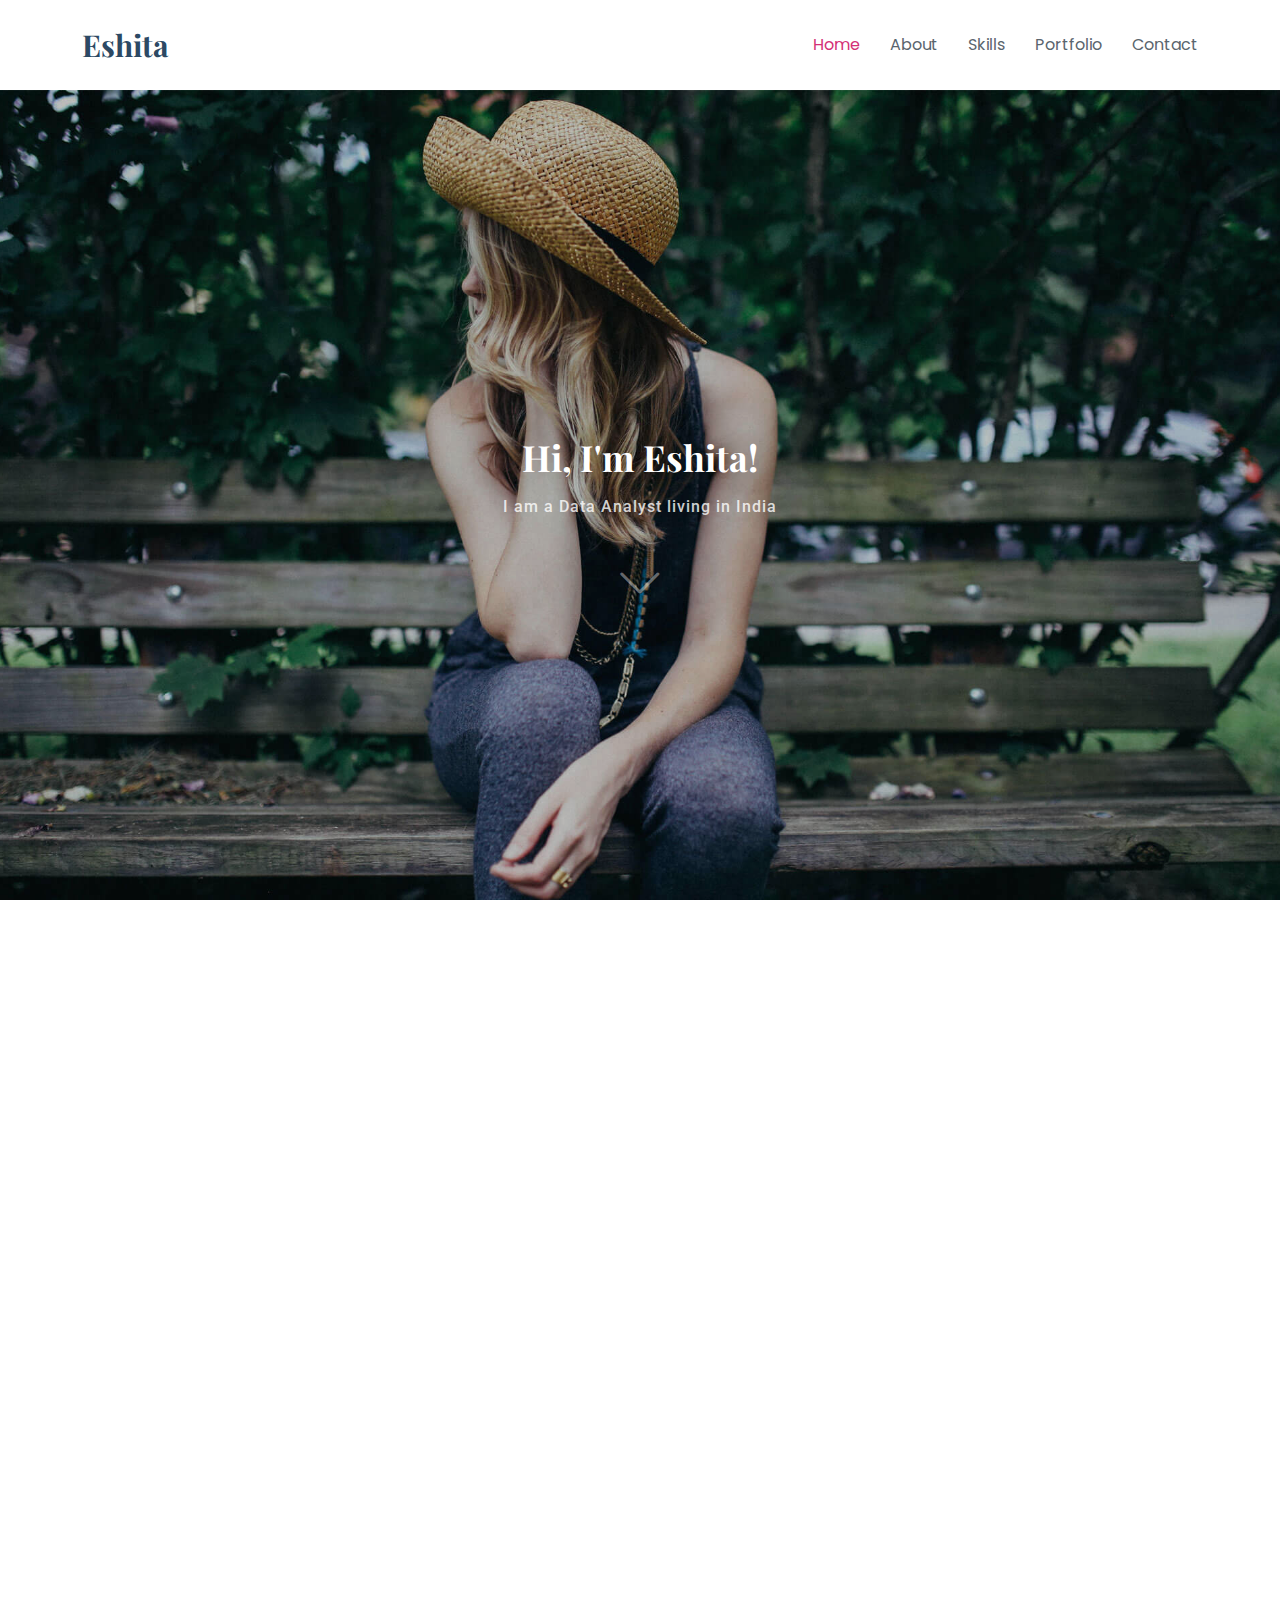
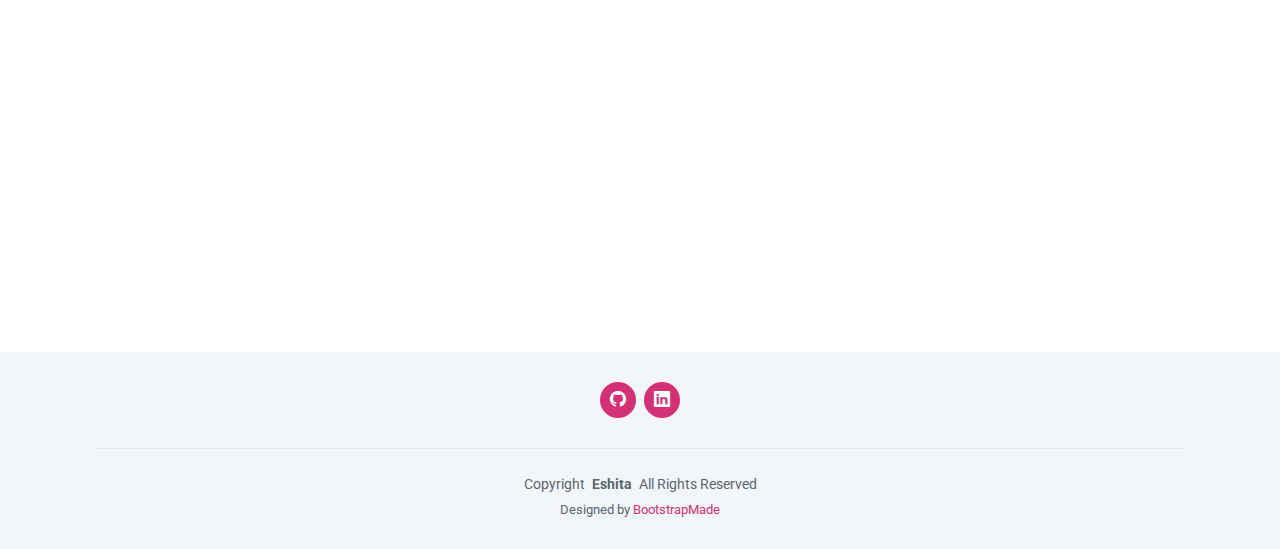
==== index.html @ 3b00178d "add all files" ====
<!DOCTYPE html>
<html lang="en">

<head>
  <meta charset="utf-8">
  <meta content="width=device-width, initial-scale=1.0" name="viewport">
  <title>Portfolio - Eshita</title>
  <meta name="description" content="">
  <meta name="keywords" content="">

  <!-- Favicons -->
  <link href="assets/img/favicon.png" rel="icon">
  <link href="assets/img/apple-touch-icon.png" rel="apple-touch-icon">

  <!-- Fonts -->
  <link href="https://fonts.googleapis.com" rel="preconnect">
  <link href="https://fonts.gstatic.com" rel="preconnect" crossorigin>
  <link href="https://fonts.googleapis.com/css2?family=Roboto:ital,wght@0,100;0,300;0,400;0,500;0,700;0,900;1,100;1,300;1,400;1,500;1,700;1,900&family=Poppins:ital,wght@0,100;0,200;0,300;0,400;0,500;0,600;0,700;0,800;0,900;1,100;1,200;1,300;1,400;1,500;1,600;1,700;1,800;1,900&family=Playfair+Display:ital,wght@0,400;0,500;0,600;0,700;0,800;0,900;1,400;1,500;1,600;1,700;1,800;1,900&display=swap" rel="stylesheet">

  <!-- Vendor CSS Files -->
  <link href="assets/vendor/bootstrap/css/bootstrap.min.css" rel="stylesheet">
  <link href="assets/vendor/bootstrap-icons/bootstrap-icons.css" rel="stylesheet">
  <link href="assets/vendor/aos/aos.css" rel="stylesheet">
  <link href="assets/vendor/glightbox/css/glightbox.min.css" rel="stylesheet">
  <link href="assets/vendor/swiper/swiper-bundle.min.css" rel="stylesheet">

  <!-- Main CSS File -->
  <link href="assets/css/main.css" rel="stylesheet">

  <!-- =======================================================
  * Template Name: Eshita
  * Template URL: https://bootstrapmade.com/free-html-bootstrap-template-Eshita/
  * Updated: Aug 07 2024 with Bootstrap v5.3.3
  * Author: BootstrapMade.com
  * License: https://bootstrapmade.com/license/
  ======================================================== -->
</head>

<body class="index-page">

  <header id="header" class="header d-flex align-items-center sticky-top">
    <div class="container-fluid container-xl position-relative d-flex align-items-center justify-content-between">

      <a href="index.html" class="logo d-flex align-items-center">
        <!-- Uncomment the line below if you also wish to use an image logo -->
        <!-- <img src="assets/img/logo.png" alt=""> -->
        <h1 class="sitename">Eshita</h1>
      </a>

      <nav id="navmenu" class="navmenu">
        <ul>
          <li><a href="#hero" class="active">Home</a></li>
          <li><a href="#about">About</a></li>
          <li><a href="#skills">Skills</a></li>
          <li><a href="#portfolio">Portfolio</a></li>
          <!--<li><a href="#team">Team</a></li>-->
          <!--<li class="dropdown"><a href="#"><span>Dropdown</span> <i class="bi bi-chevron-down toggle-dropdown"></i></a>
            <ul>
              <li><a href="#">Dropdown 1</a></li>
              <li class="dropdown"><a href="#"><span>Deep Dropdown</span> <i class="bi bi-chevron-down toggle-dropdown"></i></a>
                <ul>
                  <li><a href="#">Deep Dropdown 1</a></li>
                  <li><a href="#">Deep Dropdown 2</a></li>
                  <li><a href="#">Deep Dropdown 3</a></li>
                  <li><a href="#">Deep Dropdown 4</a></li>
                  <li><a href="#">Deep Dropdown 5</a></li>
                </ul>
              </li>
              <li><a href="#">Dropdown 2</a></li>
              <li><a href="#">Dropdown 3</a></li>
              <li><a href="#">Dropdown 4</a></li>
            </ul>
          </li>-->
          <li><a href="#contact">Contact</a></li>
        </ul>
        <i class="mobile-nav-toggle d-xl-none bi bi-list"></i>
      </nav>

    </div>
  </header>

  <main class="main">

    <!-- Hero Section -->
    <section id="hero" class="hero section dark-background">

      <div class="container text-center" data-aos="fade-up" data-aos-delay="100">
        <h2>Hi, I'm Eshita!</h2>
        <p>I am a Data Analyst living in India<br></p>
        <a href="#about" class="btn-scroll" title="Scroll Down"><i class="bi bi-chevron-down"></i></a>
      </div>

    </section><!-- /Hero Section -->

    <!-- About Section -->
    <section id="about" class="about section">

      <!-- Section Title -->
      <div class="container section-title" data-aos="fade-up">
        <h2>About</h2>
        <p>Senior Analyst at Accenture.</p>
      </div><!-- End Section Title -->

      <div class="container" data-aos="fade-up" data-aos-delay="100">

        <div class="row gy-4 justify-content-center">
          <div class="col-lg-4">
            <img src="assets/img/profile-img.jpg" class="img-fluid" alt="">
          </div>
          <div class="col-lg-8 content">
            <h2>Data Analyst </h2>
            <p class="fst-italic py-3">
              I am a working professional fueled by a strong passion for achieving goals and objectives. As an effective planner, I excel at prioritizing activities, ensuring that I dedicate my time to the most impactful tasks.
            </p>
            <div class="row">
              <div class="col-lg-6">
                <ul>
                  <li><i class="bi bi-chevron-right"></i> <strong>Birthday:</strong> <span>7 August 1996</span></li>
                  <li><i class="bi bi-chevron-right"></i> <strong>Website:</strong> <span>eshita781996.github.io/interactive-portfolio/</span></li>
                  <li><i class="bi bi-chevron-right"></i> <strong>Phone:</strong> <span>+91 9532928855</span></li>
                  <li><i class="bi bi-chevron-right"></i> <strong>City:</strong> <span>Bengaluru, India</span></li>
                </ul>
              </div>
              <div class="col-lg-6">
                <ul>
                  <li><i class="bi bi-chevron-right"></i> <strong>Age:</strong> <span>28</span></li>
                  <li><i class="bi bi-chevron-right"></i> <strong>Degree:</strong> <span>Bachelors</span></li>
                  <li><i class="bi bi-chevron-right"></i> <strong>Email:</strong> <span>eshita201@gmail.com</span></li>
                  <li><i class="bi bi-chevron-right"></i> <strong>Freelance:</strong> <span>Available</span></li>
                </ul>
              </div>
            </div>
            <p class="py-3">
              As a Cloud/App Senior Data Analyst at Accenture, I leverage my expertise in data analysis and cloud technologies to drive insights and optimize applications. My aspiration is to transition into the role of Data Science Architect, where I can design and implement scalable data solutions that harness the power of machine learning and big data. By deepening my knowledge of data architecture, collaborating with cross-functional teams, and working on impactful projects, I aim to bridge the gap between complex data systems and business needs, ultimately contributing to innovative data-driven strategies.
            </p>
          </div>
        </div>

      </div>

    </section><!-- /About Section -->

    <!-- Skills Section -->
    <section id="skills" class="skills section">

      <!-- Section Title -->
      <div class="container section-title" data-aos="fade-up">
        <h2>Skills</h2>
        <!--<p>My skills</p>-->
      </div><!-- End Section Title -->

      <div class="container" data-aos="fade-up" data-aos-delay="100">

        <div class="row skills-content skills-animation">

          <div class="col-lg-6">

            <div class="progress">
              <span class="skill"><span>SQL</span> <i class="val">100%</i></span>
              <div class="progress-bar-wrap">
                <div class="progress-bar" role="progressbar" aria-valuenow="100" aria-valuemin="0" aria-valuemax="100"></div>
              </div>
            </div><!-- End Skills Item -->

            <div class="progress">
              <span class="skill"><span>Python</span> <i class="val">90%</i></span>
              <div class="progress-bar-wrap">
                <div class="progress-bar" role="progressbar" aria-valuenow="90" aria-valuemin="0" aria-valuemax="100"></div>
              </div>
            </div><!-- End Skills Item -->

            <div class="progress">
              <span class="skill"><span>JavaScript</span> <i class="val">75%</i></span>
              <div class="progress-bar-wrap">
                <div class="progress-bar" role="progressbar" aria-valuenow="75" aria-valuemin="0" aria-valuemax="100"></div>
              </div>
            </div><!-- End Skills Item -->

          </div>

          <div class="col-lg-6">

            <div class="progress">
              <span class="skill"><span>Pyspark</span> <i class="val">80%</i></span>
              <div class="progress-bar-wrap">
                <div class="progress-bar" role="progressbar" aria-valuenow="80" aria-valuemin="0" aria-valuemax="100"></div>
              </div>
            </div><!-- End Skills Item -->

            <div class="progress">
              <span class="skill"><span>Rest API</span> <i class="val">90%</i></span>
              <div class="progress-bar-wrap">
                <div class="progress-bar" role="progressbar" aria-valuenow="90" aria-valuemin="0" aria-valuemax="100"></div>
              </div>
            </div><!-- End Skills Item -->

            <div class="progress">
              <span class="skill"><span>No SQL Database</span> <i class="val">55%</i></span>
              <div class="progress-bar-wrap">
                <div class="progress-bar" role="progressbar" aria-valuenow="55" aria-valuemin="0" aria-valuemax="100"></div>
              </div>
            </div><!-- End Skills Item -->

          </div>

        </div>

      </div>

    </section><!-- /Skills Section -->

    <!-- Resume Section -->
    <section id="resume" class="resume section light-background">

      <!-- Section Title -->
      <div class="container section-title" data-aos="fade-up">
        <h2>Resume</h2>
        <!--<p>My Professional Background</p>-->
      </div><!-- End Section Title -->

      <div class="container">

        <div class="row">

          <div class="col-lg-6" data-aos="fade-up" data-aos-delay="100">
            <h3 class="resume-title">Summary</h3>

            <div class="resume-item pb-0">
              <h4>Eshita</h4>
              <p><em>Innovative and deadline-driven analyst with 5+ years of experience designing and developing solutions for data driven applications from initial concept to final, polished deliverable.</em></p>
              <ul>
                <li>Bengaluru, India</li>
                <li>9532928855</li>
                <li>eshita201@gmail.com</li>
              </ul>
            </div><!-- Edn Resume Item -->

            <h3 class="resume-title">Education</h3>
            <div class="resume-item">
              <h4>Bachelors of Technology &amp; Information Technology</h4>
              <h5>2014 - 2018</h5>
              <p><em>SRMCEM, Lucknow, India</em></p>
              <p>The program provided a strong foundation in essential areas such as software development, networking, and cybersecurity, blending theoretical knowledge with practical skills.

                The hands-on projects and internships I participated in were particularly enriching, giving me valuable real-world experience and preparing me for the challenges of the tech industry. </p>
            </div><!-- Edn Resume Item -->

            <!--<div class="resume-item">
              <h4>Bachelor of Fine Arts &amp; Graphic Design</h4>
              <h5>2010 - 2014</h5>
              <p><em>Rochester Institute of Technology, Rochester, NY</em></p>
              <p>Quia nobis sequi est occaecati aut. Repudiandae et iusto quae reiciendis et quis Eius vel ratione eius unde vitae rerum voluptates asperiores voluptatem Earum molestiae consequatur neque etlon sader mart dila</p>
            </div>Edn Resume Item -->

          </div>

          <div class="col-lg-6" data-aos="fade-up" data-aos-delay="200">
            <h3 class="resume-title">Professional Experience</h3>
            <div class="resume-item">
              <h4>App/Cloud Senior Analyst</h4>
              <h5>2021 - Present</h5>
              <p><em>Accenture, Bengaluru, India </em></p>
              <ul>
                <li>Lead in the design, development, and implementation of the project</li>
                <li>Delegate tasks to the 7 members of the design team and provide counsel on all aspects of the project. </li>
                <li>Supervise the assessment of all resources in order to ensure quality and accuracy of the pipelines</li>
                <li>Oversee the efficient use of production project budgets.</li>
              </ul>
            </div><!-- Edn Resume Item -->

            <div class="resume-item">
              <h4>Systems Engineer</h4>
              <h5>2018 - 2021</h5>
              <p><em>TCS, Kolkata, India</em></p>
              <ul>
                <li>Developed numerous scripts for automation of workflows.</li>
                <li>Managed up to 5 projects or tasks at a given time while under pressure</li>
                <li>Recommended and consulted with clients on the most appropriate architectural diagrams</li>
                <li>Created 4+ design presentations and proposals a month for clients and account managers</li>
              </ul>
            </div><!-- Edn Resume Item -->

          </div>

        </div>

      </div>

    </section><!-- /Resume Section -->

    <!-- Services Section -->
    <!--<section id="services" class="services section">

     
      <div class="container section-title" data-aos="fade-up">
        <h2>Domains</h2>
        <p>Welcome to my portfolio! Here are my works in different domains, specifically focusing on data science and analytics. From data visualization and predictive modeling to statistical analysis and machine learning, each project showcases my ability to extract insights and drive informed decision-making. I invite you to explore my diverse skill set and see how I can add value to your next data-driven initiative.</p>
      </div>

      <div class="container">

        <div class="row gy-4">

          <div class="col-xl-3 col-md-6 d-flex" data-aos="fade-up" data-aos-delay="100">
            <div class="service-item position-relative">
              <div class="icon"><i class="bi bi-activity icon"></i></div>
              <h4>SQL<a href="" class="stretched-link">Lorem Ipsum</a>
              </h4>
              <p>SQL allows clients to understand the knowledge bases, which comprise the information fields in the relational databases.  for example. Information bases combine and accumulate every piece of information, yet the data must be critical and available.</p>
            </div>
          </div>

          <div class="col-xl-3 col-md-6 d-flex" data-aos="fade-up" data-aos-delay="200">
            <div class="service-item position-relative">
              <div class="icon"><i class="bi bi-bounding-box-circles icon"></i></div>
              <h4>Python <a href="" class="stretched-link">Lorem Ipsum</a></h4>
              <p>Python is a programming language widely used by Data Scientists.
              Python has in-built mathematical libraries and functions, making it easier to calculate mathematical problems and to perform data analysis.
              </p>
            </div>
          </div>

           <div class="col-xl-3 col-md-6 d-flex" data-aos="fade-up" data-aos-delay="300">
            <div class="service-item position-relative">
              <div class="icon"><i class="bi bi-calendar4-week icon"></i></div>
              <h4>Pyspark <a href="" class="stretched-link">Lorem Ipsum</a></h4>
              <p>PySpark is an open-source Python library that enables users to leverage Apache Spark's powerful distributed computing capabilities for big data processing. It allows for efficient data manipulation, analysis, and machine learning on large datasets.
                </p>
            </div>
          </div>
          <div class="col-xl-3 col-md-6 d-flex" data-aos="fade-up" data-aos-delay="400">
            <div class="service-item position-relative">
              <div class="icon"><i class="bi bi-broadcast icon"></i></div>
              <h4>Statistics and Machine Learning <a href="" class="stretched-link">Lorem Ipsum</a></h4>
              <p>Statistics and machine learning are foundational elements in the field of data science, enabling us to extract meaningful insights from complex datasets, while machine learning focuses on building algorithms that learn from data to make predictions and decisions.</p>
            </div>
          </div>

        </div>

      </div>

    </section>-->

    <!-- Portfolio Section -->
    <section id="portfolio" class="portfolio section light-background">

      <!-- Section Title -->
      <div class="container section-title" data-aos="fade-up">
        <h2>Portfolio</h2>
        <p>Few highlights of my projects across all domains.</p>
      </div><!-- End Section Title -->

      <div class="container">

        <div class="isotope-layout" data-default-filter="*" data-layout="masonry" data-sort="original-order">

          <ul class="portfolio-filters isotope-filters" data-aos="fade-up" data-aos-delay="100">
            <li data-filter="*" class="filter-active">All</li>
            <li data-filter=".filter-app">Stats</li>
            <li data-filter=".filter-product">Python & ML</li>
            <li data-filter=".filter-branding">SQL & BI</li>
          </ul><!-- End Portfolio Filters -->

          <div class="row gy-4 isotope-container" data-aos="fade-up" data-aos-delay="200">

            <div class="col-lg-4 col-md-6 portfolio-item isotope-item filter-app">
              <img src="assets/img/masonry-portfolio/SentimentAnalysis.jpg" class="img-fluid" alt="">
              <div class="portfolio-info">
                <h4>Sentiment Analysis</h4>
                <p>Wordcloud and Natural Language Processing</p>
                <a href="assets/img/masonry-portfolio/SentimentAnalysis.jpg" title="SentimentAnalysis" data-gallery="portfolio-gallery-app" class="glightbox preview-link"><i class="bi bi-zoom-in"></i></a>
                <a href="sentimentanalysis.html" title="More Details" class="details-link"><i class="bi bi-link-45deg"></i></a>
              </div>
            </div><!-- End Portfolio Item -->

            <div class="col-lg-4 col-md-6 portfolio-item isotope-item filter-product">
              <img src="assets/img/portfolio/energyconsumtion.jpg" class="img-fluid" alt="">
              <div class="portfolio-info">
                <h4>Energy Prediction Analysis</h4>
                <p>Energy Prediction Analysis</p>
                <a href="assets/img/portfolio/energyconsumtion.jpg" title="energyconsumption" data-gallery="portfolio-gallery-product" class="glightbox preview-link"><i class="bi bi-zoom-in"></i></a>
                <a href="energyconsumption.html" title="More Details" class="details-link"><i class="bi bi-link-45deg"></i></a>
              </div>
            </div><!-- End Portfolio Item -->

            <div class="col-lg-4 col-md-6 portfolio-item isotope-item filter-branding">
              <img src="assets/img/masonry-portfolio/scdlogic.jpg" class="img-fluid" alt="">
              <div class="portfolio-info">
                <h4>SCD LOGIC</h4>
                <p>handle Big Data using Slowly Changing Dimension</p>
                <a href="assets/img/masonry-portfolio/scdlogic.jpg" title="scdlogic" data-gallery="portfolio-gallery-branding" class="glightbox preview-link"><i class="bi bi-zoom-in"></i></a>
                <a href="scd.html" title="More Details" class="details-link"><i class="bi bi-link-45deg"></i></a>
              </div>
            </div><!-- End Portfolio Item -->

            <div class="col-lg-4 col-md-6 portfolio-item isotope-item filter-app">
              <img src="assets/img/masonry-portfolio/cricketanalysis.jpg" class="img-fluid" alt="">
              <div class="portfolio-info">
                <h4>Cricket Team Win Prediction</h4>
                <p>IPL data analysis</p>
                <a href="assets/img/masonry-portfolio/cricketanalysis.jpg" title="cricketanalysis" data-gallery="portfolio-gallery-app" class="glightbox preview-link"><i class="bi bi-zoom-in"></i></a>
                <a href="cricketanalysis.html" title="More Details" class="details-link"><i class="bi bi-link-45deg"></i></a>
              </div>
            </div><!-- End Portfolio Item -->

            <div class="col-lg-4 col-md-6 portfolio-item isotope-item filter-product">
              <img src="assets\img\portfolio\AQI_1.jpg" class="img-fluid" alt="">
              <div class="portfolio-info">
                <h4>Air quality Index</h4>
                <p>AQI in Delhi</p>
                <a href="assets\img\portfolio\AQI_1.jpg" title="airqualityindex" data-gallery="portfolio-gallery-product" class="glightbox preview-link"><i class="bi bi-zoom-in"></i></a>
                <a href="Airqualityindex.html" title="More Details" class="details-link"><i class="bi bi-link-45deg"></i></a>
              </div>
            </div><!-- End Portfolio Item -->

            <div class="col-lg-4 col-md-6 portfolio-item isotope-item filter-branding">
              <img src="assets/img/masonry-portfolio/envstudyusingpowerbi.jpg" class="img-fluid" alt="">
              <div class="portfolio-info">
                <h4>Environment Study</h4>
                <p>Environment Study Using Power BI</p>
                <a href="assets/img/masonry-portfolio/envstudyusingpowerbi.jpg" title="envstudyusingpowerbi" data-gallery="portfolio-gallery-branding" class="glightbox preview-link"><i class="bi bi-zoom-in"></i></a>
                <a href="climateenvstudy.html" title="More Details" class="details-link"><i class="bi bi-link-45deg"></i></a>
              </div>
            </div><!-- End Portfolio Item -->

            <div class="col-lg-4 col-md-6 portfolio-item isotope-item filter-app">
              <img src="assets/img/masonry-portfolio/StockMarket.jpg" class="img-fluid" alt="">
              <div class="portfolio-info">
                <h4>Stock Market Analysis</h4>
                <p>Prediction Using Statistical analysis</p>
                <a href="assets/img/masonry-portfolio/StockMarket.jpg" title="StockMarketAnalysis" data-gallery="portfolio-gallery-app" class="glightbox preview-link"><i class="bi bi-zoom-in"></i></a>
                <a href="stockmarket.html" title="More Details" class="details-link"><i class="bi bi-link-45deg"></i></a>
              </div>
            </div><!-- End Portfolio Item -->

            <div class="col-lg-4 col-md-6 portfolio-item isotope-item filter-product">
              <img src="assets\img\portfolio\MedicalAppoint_2.jpg" class="img-fluid" alt="">
              <div class="portfolio-info">
                <h4>Medical Appointment Prediction</h4>
                <p>Medical Appointment Prediction using Confusion Matrix</p>
                <a href="assets\img\portfolio\MedicalAppoint_2.jpg" title="MedicalAppointmentPredictions" data-gallery="portfolio-gallery-product" class="glightbox preview-link"><i class="bi bi-zoom-in"></i></a>
                <a href="MedicalAppointmentPredictions.html" title="More Details" class="details-link"><i class="bi bi-link-45deg"></i></a>
              </div>
            </div><!-- End Portfolio Item -->

            <!--<div class="col-lg-4 col-md-6 portfolio-item isotope-item filter-branding">
              <img src="assets/img/masonry-portfolio/payrollmanagement.jpg" class="img-fluid" alt="">
              <div class="portfolio-info">
                <h4>Payroll Management</h4>
                <p>Payroll management software solution</p>
                <a href="assets/img/masonry-portfolio/payrollmanagement.jpg" title="payrollmanagement" data-gallery="portfolio-gallery-branding" class="glightbox preview-link"><i class="bi bi-zoom-in"></i></a>
                <a href="payrollmanagement.html" title="More Details" class="details-link"><i class="bi bi-link-45deg"></i></a>
              </div>
            </div>--><!-- End Portfolio Item -->

          </div><!-- End Portfolio Container -->

        </div>

      </div>

    </section><!-- /Portfolio Section -->

    <!-- Testimonials Section -->
    <section id="testimonials" class="testimonials section">

      <!-- Section Title -->
      <div class="container section-title" data-aos="fade-up">
        <h2>Testimonials</h2>
        <p>Here are a few testimonials from colleagues and managers that highlight my contributions and work ethic.</p>
      </div><!-- End Section Title -->

      <div class="container" data-aos="fade-up" data-aos-delay="100">

        <div class="swiper init-swiper" data-speed="600" data-delay="5000" data-breakpoints="{ &quot;320&quot;: { &quot;slidesPerView&quot;: 1, &quot;spaceBetween&quot;: 40 }, &quot;1200&quot;: { &quot;slidesPerView&quot;: 3, &quot;spaceBetween&quot;: 40 } }">
          <script type="application/json" class="swiper-config">
            {
              "loop": true,
              "speed": 600,
              "autoplay": {
                "delay": 5000
              },
              "slidesPerView": "auto",
              "pagination": {
                "el": ".swiper-pagination",
                "type": "bullets",
                "clickable": true
              },
              "breakpoints": {
                "320": {
                  "slidesPerView": 1,
                  "spaceBetween": 40
                },
                "1200": {
                  "slidesPerView": 3,
                  "spaceBetween": 20
                }
              }
            }
          </script>
          <div class="swiper-wrapper">

            <div class="swiper-slide">
              <div class="testimonial-item" "="">
            <p>
              <i class=" bi bi-quote quote-icon-left"></i>
                <span>Eshita is the best junior I have ever got. She is excellent at her work and maintains a good rappo with her clients and colleagues. Eshita communicates effectively and reliably, fostering a collaborative environment that inspires those around her. Her commitment to continuous improvement and ethical behavior makes her an invaluable asset to any team.
                  </span>
                <i class="bi bi-quote quote-icon-right"></i>
                </p>
                <!--<img src="assets/img/testimonials/testimonials-1.jpg" class="testimonial-img" alt="">-->
                <h3>Shubro Das</h3>
                <h4>Application Manager</h4>
              </div>
            </div><!-- End testimonial item -->

            <div class="swiper-slide">
              <div class="testimonial-item">
                <p>
                  <i class="bi bi-quote quote-icon-left"></i>
                  <span>Eshita has been an outstanding subordinate, demonstrating exceptional dedication to project delivery. Eshita automated many project tasks using her skills in SQL and PYTHON, which replaced manual processes for querying and report generation. She quickly grasps clients' technical needs and applies her diverse skills to implement effective solutions.</span>
                  <i class="bi bi-quote quote-icon-right"></i>
                </p>
                <!--<img src="assets/img/testimonials/testimonials-2.jpg" class="testimonial-img" alt="">-->
                <h3>Tejaswini Juturi</h3>
                <h4>Packaged Application Assco Manager</h4>
              </div>
            </div><!-- End testimonial item -->

            <div class="swiper-slide">
              <div class="testimonial-item">
                <p>
                  <i class="bi bi-quote quote-icon-left"></i>
                  <span>Eshita played a crucial role in our project's processing tasks using Azure Data Services like Azure Data Factory (ADF) and Azure Databricks. Her expertise in database management, APIs, and data engineering was instrumental in successfully migrating our systems. </span>
                  <i class="bi bi-quote quote-icon-right"></i>
                </p>
                <!--<img src="assets/img/testimonials/testimonials-3.jpg" class="testimonial-img" alt="">-->
                <h3>Lini Mathew</h3>
                <h4>Data Engineer</h4>
              </div>
            </div><!-- End testimonial item -->

            <div class="swiper-slide">
              <div class="testimonial-item">
                <p>
                  <i class="bi bi-quote quote-icon-left"></i>
                  <span>"I have had the pleasure of working with Eshita, who exemplifies both a keen learner and a true professional. Her curiosity and adaptability shine through in every project, as she actively seeks new knowledge and skills. "</span>
                  <i class="bi bi-quote quote-icon-right"></i>
                </p>
                <!--<img src="assets/img/testimonials/testimonials-4.jpg" class="testimonial-img" alt="">-->
                <h3>Ashraful Hoda</h3>
                <h4>Project application Assoc Manager</h4>
              </div>
            </div><!-- End testimonial item -->

            <div class="swiper-slide">
              <div class="testimonial-item">
                <p>
                  <i class="bi bi-quote quote-icon-left"></i>
                  <span>Eshita's commitment to her work is impressive. She frequently put in extra hours to ensure that project deadlines were met with exceptional quality. She consistently adheres to company protocols and project requirements, demonstrating a high level of discipline and attention to detail.</span>
                  <i class="bi bi-quote quote-icon-right"></i>
                </p>
                <!--<img src="assets/img/testimonials/testimonials-5.jpg" class="testimonial-img" alt="">-->
                <h3>Harshvardhan</h3>
                <h4>Project Manager</h4>
              </div>
            </div><!-- End testimonial item -->

          </div>
          <div class="swiper-pagination"></div>
        </div>

      </div>

    </section><!-- /Testimonials Section -->

    <!-- Contact Section -->
    <section id="contact" class="contact section">

      <!-- Section Title -->
      <div class="container section-title" data-aos="fade-up">
        <h2>Contact Details</h2>
        <!--<p>Contact me at</p>-->
      </div><!-- End Section Title -->

      <div class="container" data-aos="fade" data-aos-delay="100">

        <div class="row gy-4">
          <div class="col-lg-2">
           

            <div class="info-item d-flex" data-aos="fade-up" data-aos-delay="300">
              <i class="bi bi-geo-alt flex-shrink-0"></i>
              <div>
                <h3>Address</h3><p> Bengaluru, India</p>
              </div>
             
            </div><!-- End Info Item -->
          </div>
          <div class="col-lg-2">
           

            <div class="info-item d-flex" data-aos="fade-up" data-aos-delay="300">
              <i class="bi bi-telephone flex-shrink-0"></i>
              <div>
                <h3>Call</h3><p> +91 9532928855</p>
              </div>
             
            </div><!-- End Info Item -->
          </div>
          <div  class="col-lg-2">  
            <div class="info-item d-flex" data-aos="fade-up" data-aos-delay="400">
              <i class="bi bi-envelope flex-shrink-0"></i>
              <div>
                <h3>Email</h3>
                <p>eshita201@gmail.com</p>
              </div>
            </div><!-- End Info Item -->

          </div>
          

        </div>

      </div>

    </section><!-- /Contact Section -->

  </main>

  <footer id="footer" class="footer light-background">
    <div class="container">
      <!--<h3 class="sitename">Eshita</h3>
      <p>If you've got open source projects and pull requests you'd like me to be a part please reach me at</p>
    -->
      <div class="social-links d-flex justify-content-center">
        <!--<a href=""><i class="bi bi-twitter-x"></i></a>
        <a href=""><i class="bi bi-facebook"></i></a>-->
        <a href="https://github.com/Eshita781996"><i class="bi bi-github"></i></a>
        <!--<a href=""><i class="bi bi-skype"></i></a>-->
        <a href="https://www.linkedin.com/in/eshita1/"><i class="bi bi-linkedin"></i></a>
      </div>
      <div class="container">
        <div class="copyright">
          <span>Copyright</span> <strong class="px-1 sitename">Eshita</strong> <span>All Rights Reserved</span>
        </div>
        <div class="credits">
          <!-- All the links in the footer should remain intact. -->
          <!-- You can delete the links only if you've purchased the pro version. -->
          <!-- Licensing information: https://bootstrapmade.com/license/ -->
          <!-- Purchase the pro version with working PHP/AJAX contact form: [buy-url] -->
          Designed by <a href="https://bootstrapmade.com/">BootstrapMade</a>
        </div>
      </div>
    </div>
  </footer>

  <!-- Scroll Top -->
  <a href="#" id="scroll-top" class="scroll-top d-flex align-items-center justify-content-center"><i class="bi bi-arrow-up-short"></i></a>

  <!-- Preloader -->
  <div id="preloader"></div>

  <!-- Vendor JS Files -->
  <script src="assets/vendor/bootstrap/js/bootstrap.bundle.min.js"></script>
  <script src="assets/vendor/php-email-form/validate.js"></script>
  <script src="assets/vendor/aos/aos.js"></script>
  <script src="assets/vendor/waypoints/noframework.waypoints.js"></script>
  <script src="assets/vendor/glightbox/js/glightbox.min.js"></script>
  <script src="assets/vendor/imagesloaded/imagesloaded.pkgd.min.js"></script>
  <script src="assets/vendor/isotope-layout/isotope.pkgd.min.js"></script>
  <script src="assets/vendor/swiper/swiper-bundle.min.js"></script>

  <!-- Main JS File -->
  <script src="assets/js/main.js"></script>

</body>

</html>
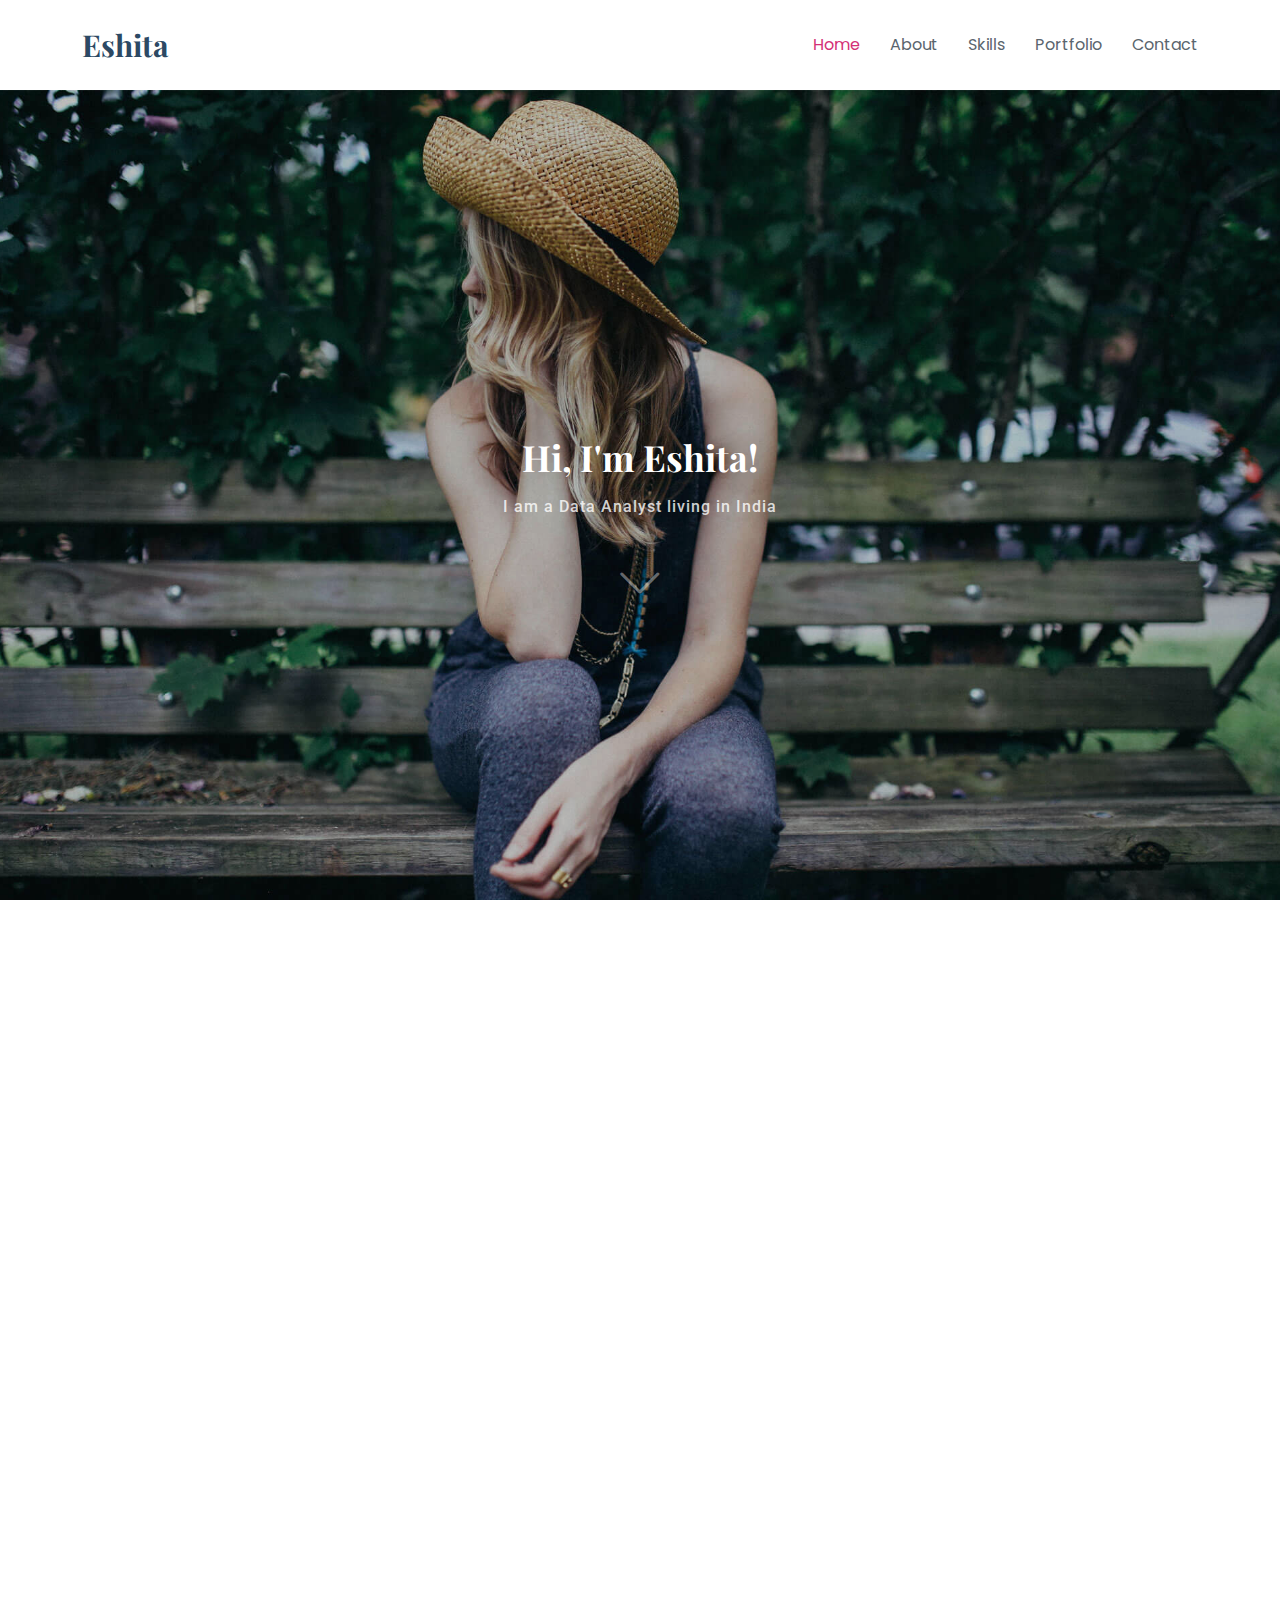
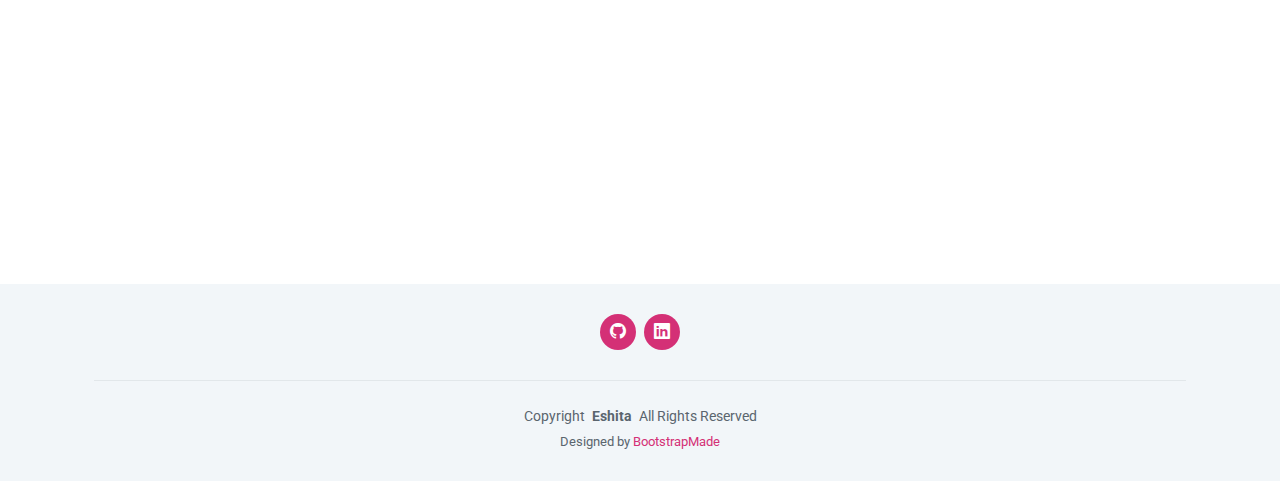
==== commit 15e0a76f: "remove extra value" ====
--- a/index.html
+++ b/index.html
@@ -116,14 +116,12 @@
               <div class="col-lg-6">
                 <ul>
                   <li><i class="bi bi-chevron-right"></i> <strong>Birthday:</strong> <span>7 August 1996</span></li>
-                  <li><i class="bi bi-chevron-right"></i> <strong>Website:</strong> <span>eshita781996.github.io/interactive-portfolio/</span></li>
-                  <li><i class="bi bi-chevron-right"></i> <strong>Phone:</strong> <span>+91 9532928855</span></li>
-                  <li><i class="bi bi-chevron-right"></i> <strong>City:</strong> <span>Bengaluru, India</span></li>
+                  <li><i class="bi bi-chevron-right"></i> <strong>Website:</strong> <span><a href='https://eshita781996.github.io/WorkPortfolio//#portfolio'>WorkPortfolio</a></span></li>
+                   <li><i class="bi bi-chevron-right"></i> <strong>City:</strong> <span>Bengaluru, India</span></li>
                 </ul>
               </div>
               <div class="col-lg-6">
                 <ul>
-                  <li><i class="bi bi-chevron-right"></i> <strong>Age:</strong> <span>28</span></li>
                   <li><i class="bi bi-chevron-right"></i> <strong>Degree:</strong> <span>Bachelors</span></li>
                   <li><i class="bi bi-chevron-right"></i> <strong>Email:</strong> <span>eshita201@gmail.com</span></li>
                   <li><i class="bi bi-chevron-right"></i> <strong>Freelance:</strong> <span>Available</span></li>
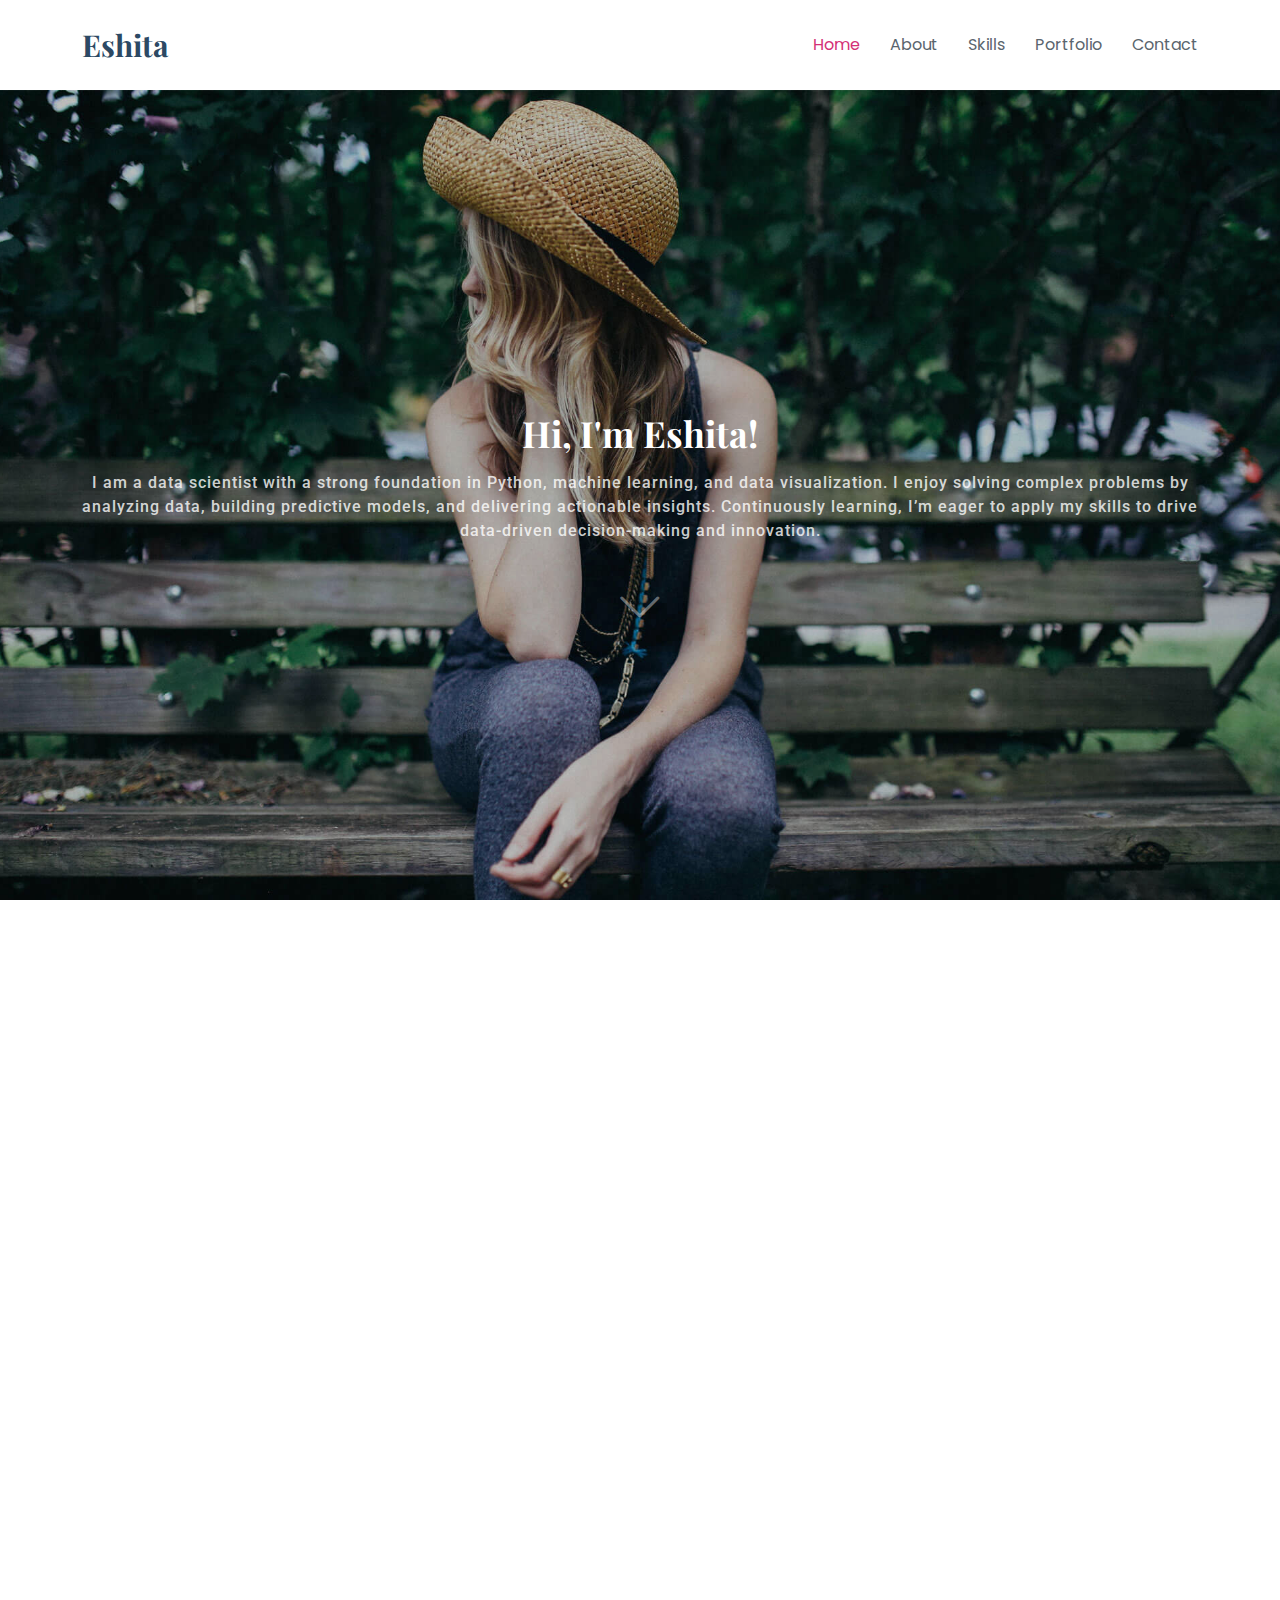
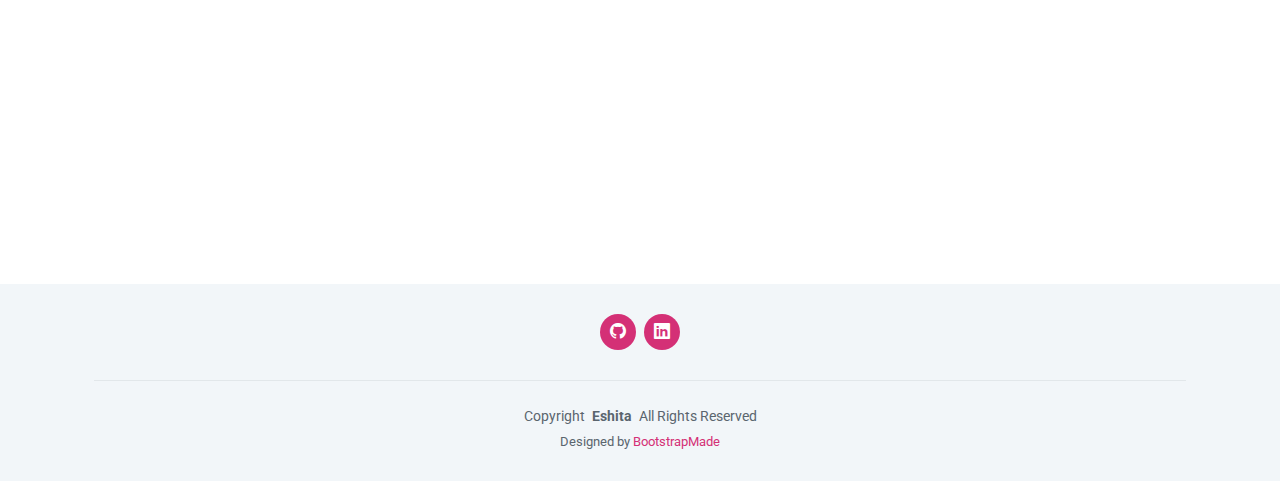
==== commit d377ff45: "add good about me" ====
--- a/index.html
+++ b/index.html
@@ -86,7 +86,7 @@
 
       <div class="container text-center" data-aos="fade-up" data-aos-delay="100">
         <h2>Hi, I'm Eshita!</h2>
-        <p>I am a Data Analyst living in India<br></p>
+        <p>I am a data scientist with a strong foundation in Python, machine learning, and data visualization. I enjoy solving complex problems by analyzing data, building predictive models, and delivering actionable insights. Continuously learning, I’m eager to apply my skills to drive data-driven decision-making and innovation.<br></p>
         <a href="#about" class="btn-scroll" title="Scroll Down"><i class="bi bi-chevron-down"></i></a>
       </div>
 
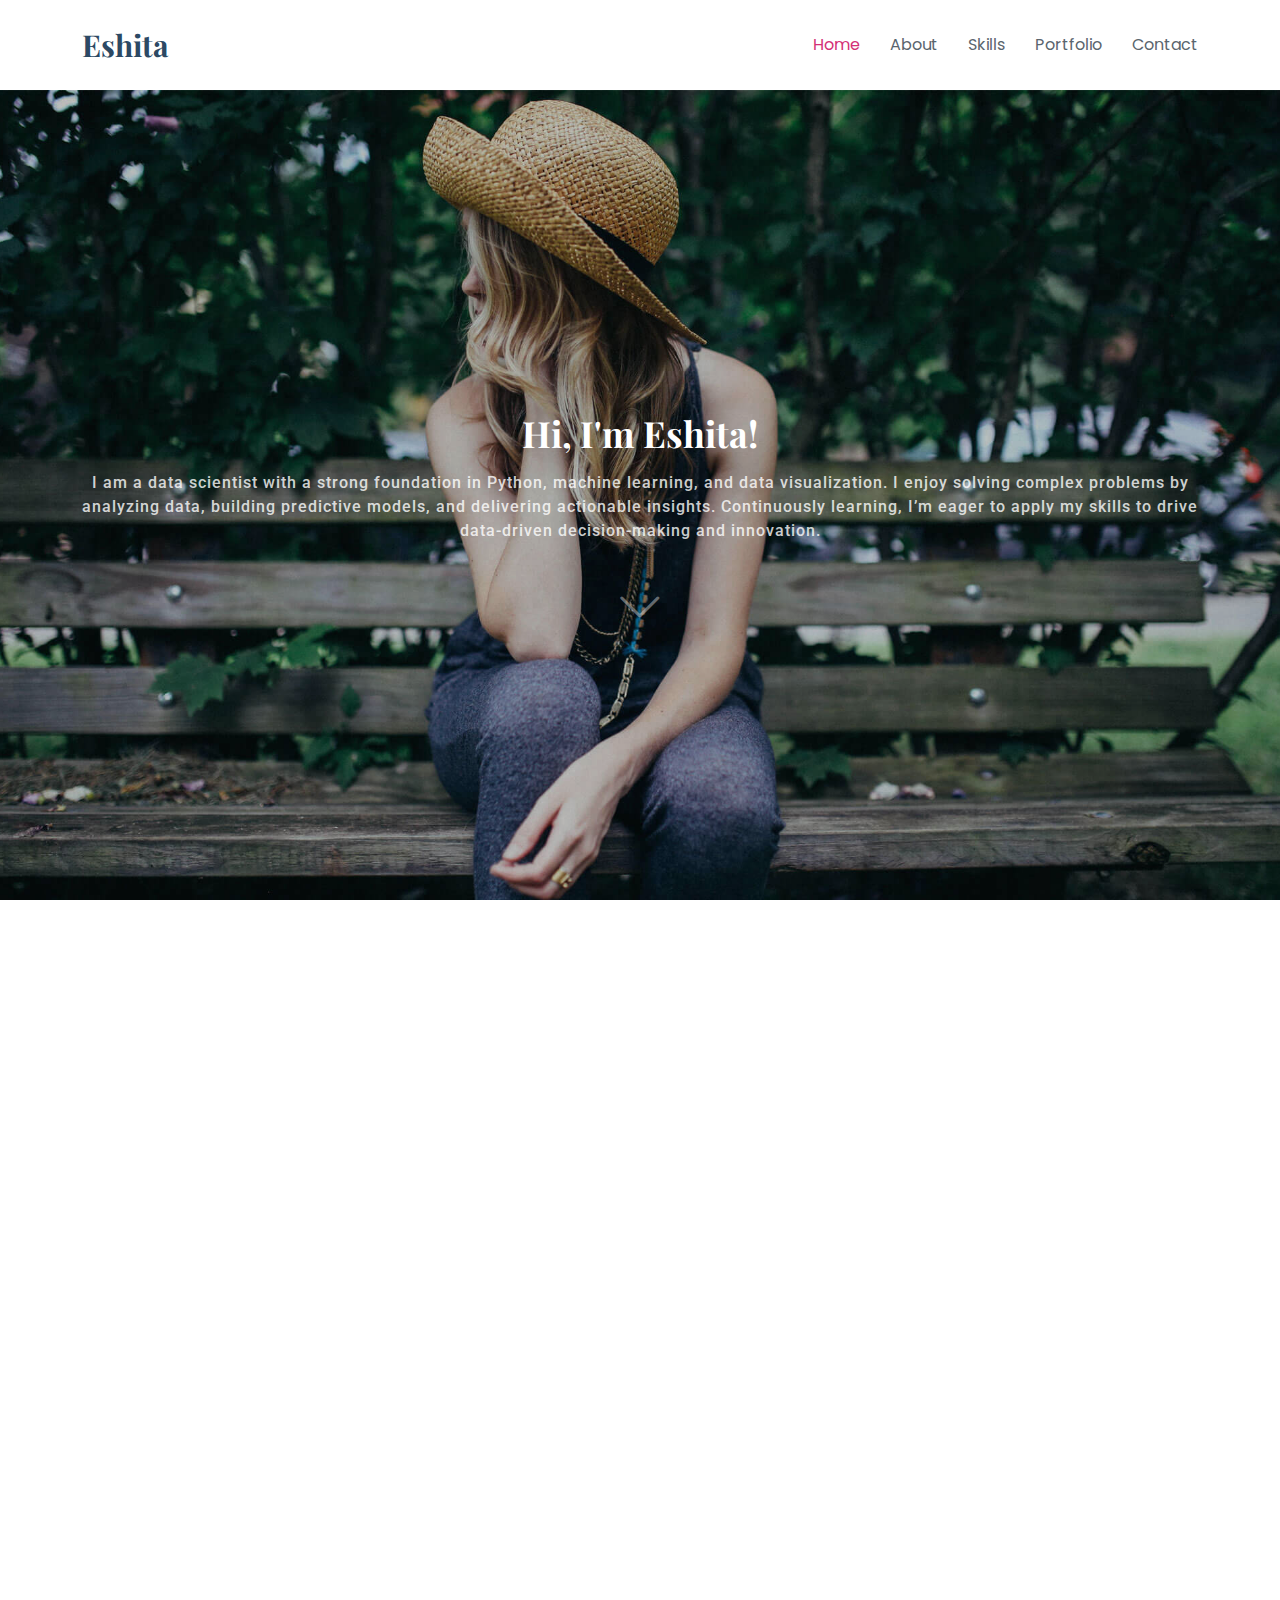
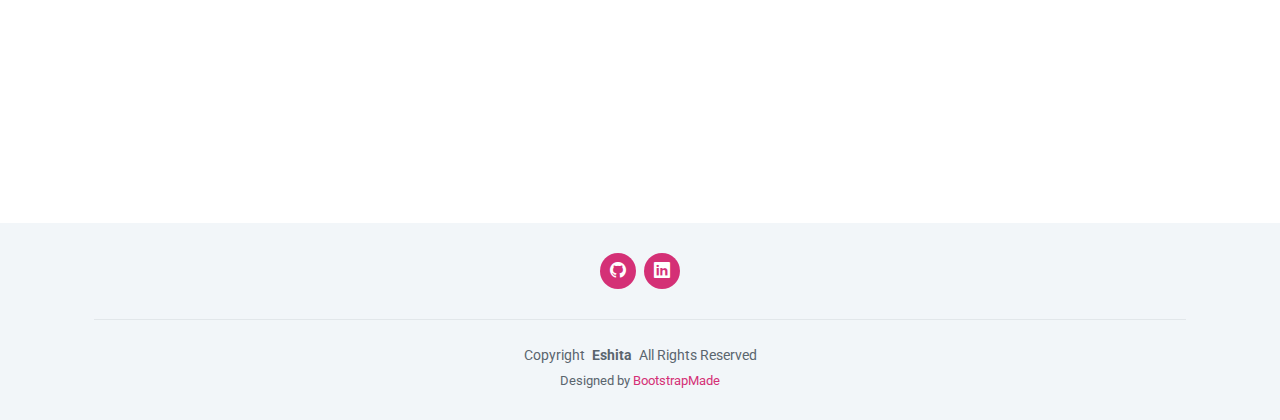
==== commit 92587336: "add image" ====
--- a/index.html
+++ b/index.html
@@ -97,18 +97,20 @@
 
       <!-- Section Title -->
       <div class="container section-title" data-aos="fade-up">
-        <h2>About</h2>
-        <p>Senior Analyst at Accenture.</p>
+        <h2>About me</h2>
+        <!--<p>Senior Analyst at Accenture.</p>-->
       </div><!-- End Section Title -->
 
       <div class="container" data-aos="fade-up" data-aos-delay="100">
 
         <div class="row gy-4 justify-content-center">
           <div class="col-lg-4">
-            <img src="assets/img/profile-img.jpg" class="img-fluid" alt="">
+            <!--<img src="assets/img/profile-img.jpg" class="img-fluid" alt="">-->
+            <img src="assets/img/Pantsuit_magicstudio.png" class="img-fluid" alt="" 
+            height="70px" width="300px">
           </div>
           <div class="col-lg-8 content">
-            <h2>Data Analyst </h2>
+            <!--<h2>Data Analyst </h2>-->
             <p class="fst-italic py-3">
               I am a working professional fueled by a strong passion for achieving goals and objectives. As an effective planner, I excel at prioritizing activities, ensuring that I dedicate my time to the most impactful tasks.
             </p>
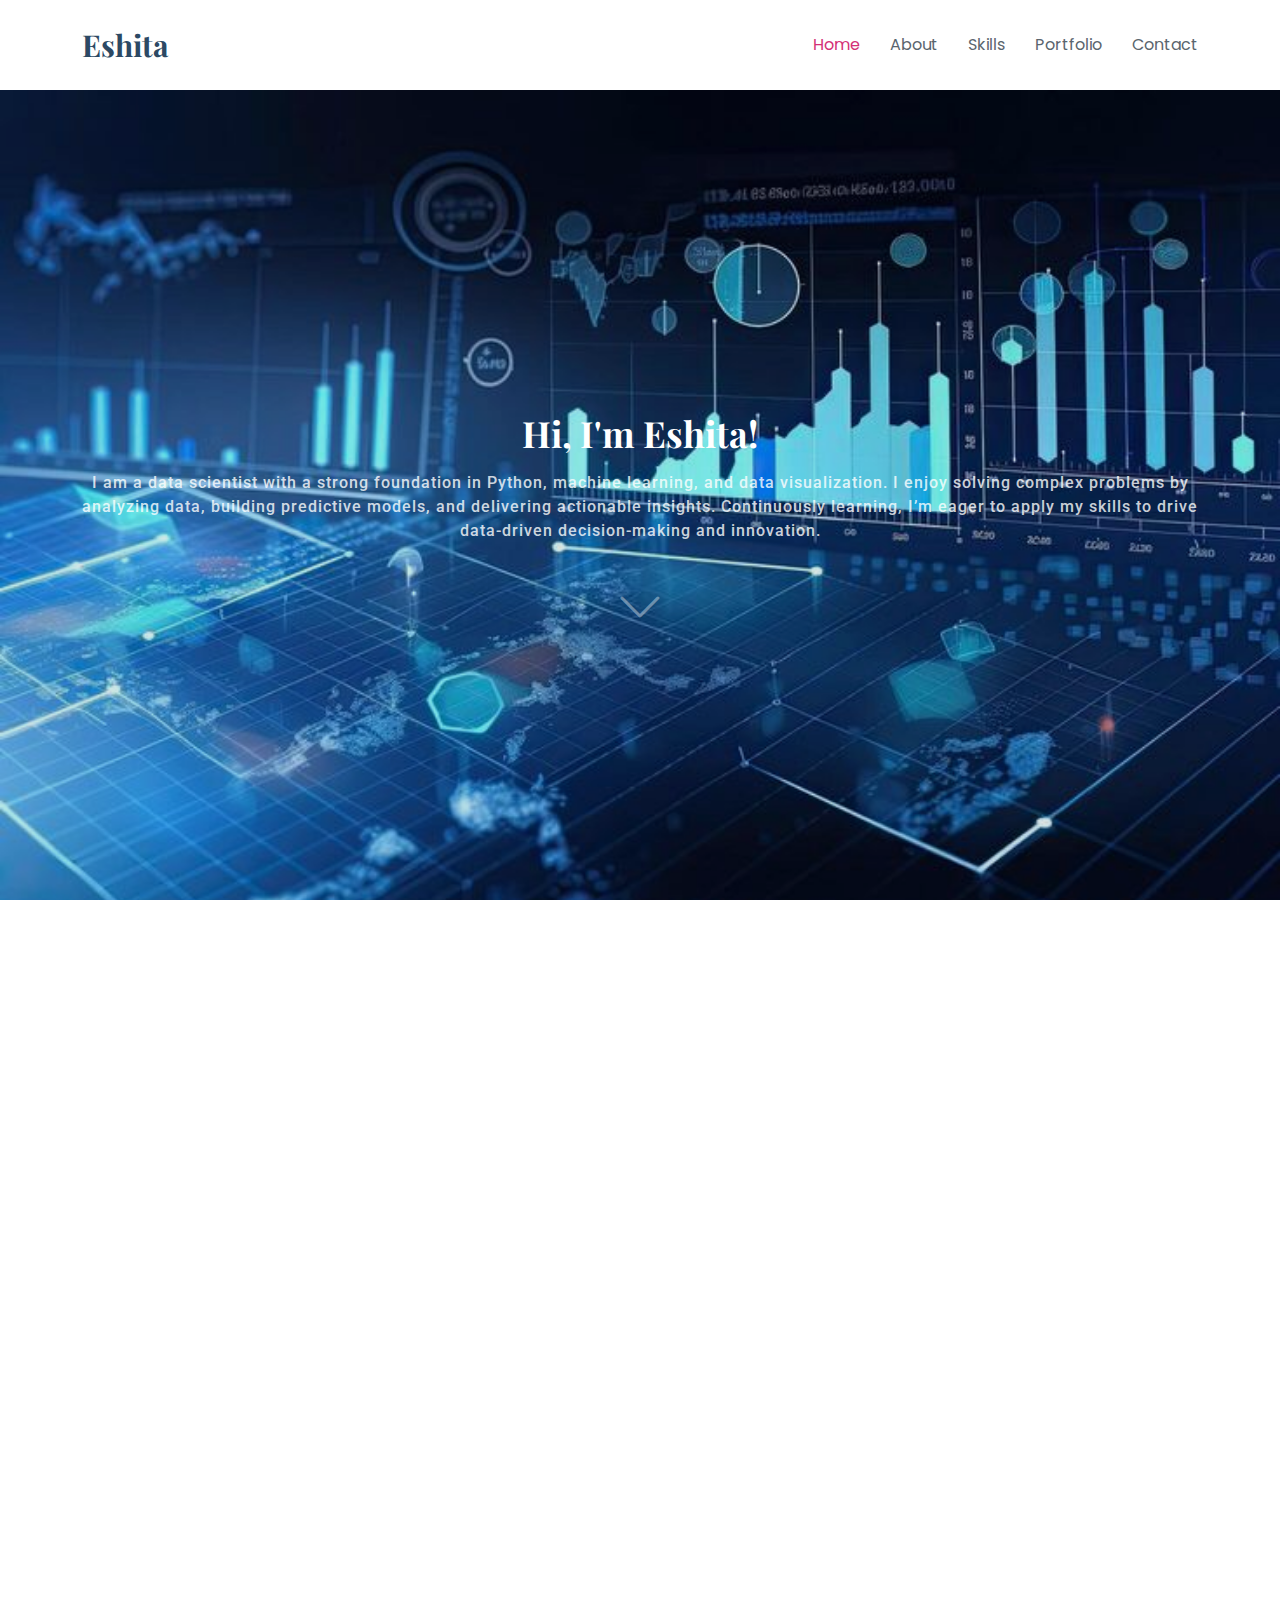
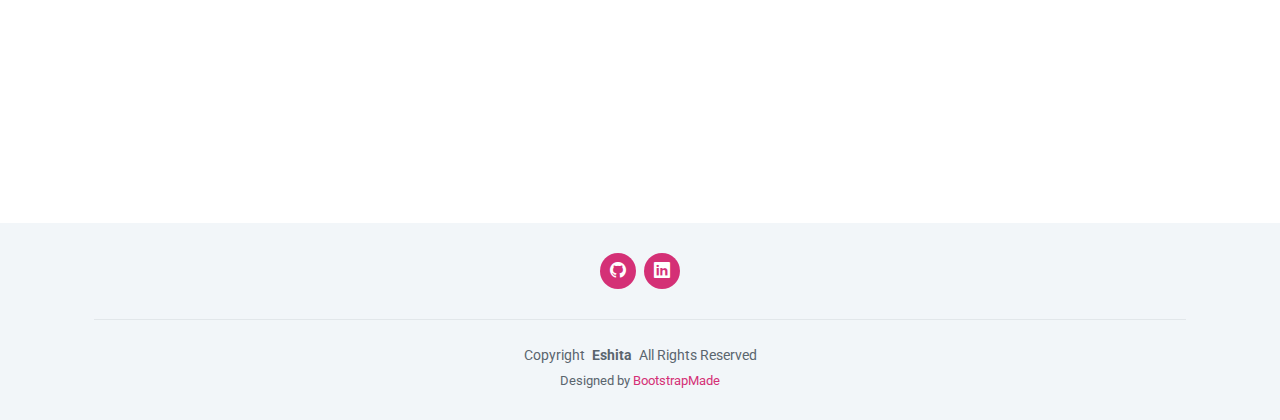
==== commit 5d37a57c: "remove mobile number" ====
--- a/index.html
+++ b/index.html
@@ -230,7 +230,7 @@
               <p><em>Innovative and deadline-driven analyst with 5+ years of experience designing and developing solutions for data driven applications from initial concept to final, polished deliverable.</em></p>
               <ul>
                 <li>Bengaluru, India</li>
-                <li>9532928855</li>
+                <!--<li>9532928855</li>-->
                 <li>eshita201@gmail.com</li>
               </ul>
             </div><!-- Edn Resume Item -->
@@ -598,7 +598,7 @@
              
             </div><!-- End Info Item -->
           </div>
-          <div class="col-lg-2">
+          <!--<div class="col-lg-2">
            
 
             <div class="info-item d-flex" data-aos="fade-up" data-aos-delay="300">
@@ -607,8 +607,8 @@
                 <h3>Call</h3><p> +91 9532928855</p>
               </div>
              
-            </div><!-- End Info Item -->
-          </div>
+            </div>
+          </div>-->
           <div  class="col-lg-2">  
             <div class="info-item d-flex" data-aos="fade-up" data-aos-delay="400">
               <i class="bi bi-envelope flex-shrink-0"></i>
--- a/assets/css/main.css
+++ b/assets/css/main.css
@@ -638,7 +638,7 @@
 # Hero Section
 --------------------------------------------------------------*/
 .hero {
-  background: url(../img/hero-bg.jpg) top center no-repeat;
+  background: url(../img/back.jpg) top center no-repeat;
   background-size: cover;
   width: 100%;
   min-height: 90vh;
